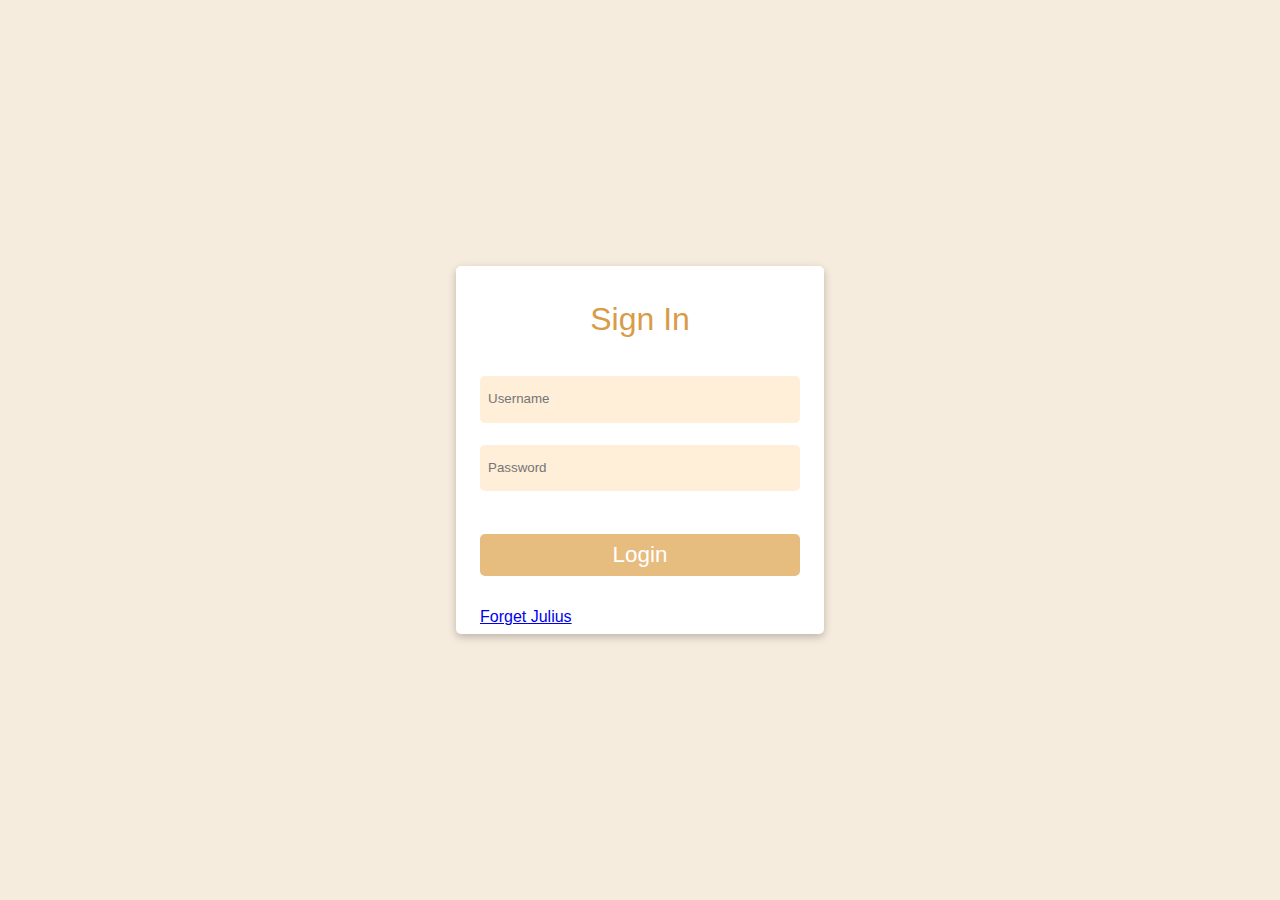
==== login.html @ 5bb80ec6 "Add files via upload" ====
<!DOCTYPE html>
<html lang="en">
<head>
    <meta charset="UTF-8">
    <meta name="viewport" content="width=device-width, initial-scale=1.0">
    <title>Document</title>
    <link rel="stylesheet" href="css/style.css">
</head>
<body>
    <div class="container">
        <div class="header">Sign In</div>
        <form action="">
            <input type="text" name="username" id="username" placeholder="Username"><br>
            <input type="password" name="password" id="password" placeholder="Password"><br>
            <button type="submit">Login</button>
        </form>
        <a href="#">Forget Julius</a>
    </div>
</body>
</html>
---- css/style.css ----
*{
    margin: 0;
    box-sizing: border-box;
    font-family: 'Segoe UI', Tahoma, Geneva, Verdana, sans-serif;
}
body{
    display: flex;
    justify-content: center;
    height: 100vh;
    align-items: center;
    background-color: rgb(246, 236, 222);
}
.container{
    width: 23rem;
    background-color: #fff;
    box-shadow: rgba(0, 0, 0, 0.24) 0px 3px 8px;
    border-radius: 5px;
    padding: 0.5rem 1.5rem;
}
.header{
    color: rgb(216, 156, 73);
    font-weight: 500;
    text-align: center;
    font-size: 2rem;
    margin: 1.7rem 0;
}
.container > form > input{
    display: inline-block;
    width: 100%;
    margin: 0.7rem 0;
    line-height: 2.5rem;
    border: none;
    background-color: rgb(255, 238, 216);
    border-radius: 5px;
    padding: 0.2rem 0.5rem;
}
.container > form > input:focus{
    outline: none;
    border: 2px solid rgb(246, 236, 222);   
}

form > button{
    background-color: rgb(231, 188, 127);
    border: none;
    color: #fff;
    font-size: 1.4rem;
    padding: 0.5rem;
    width: 100%;
    border-radius: 5px;
    margin: 2rem 0;
}
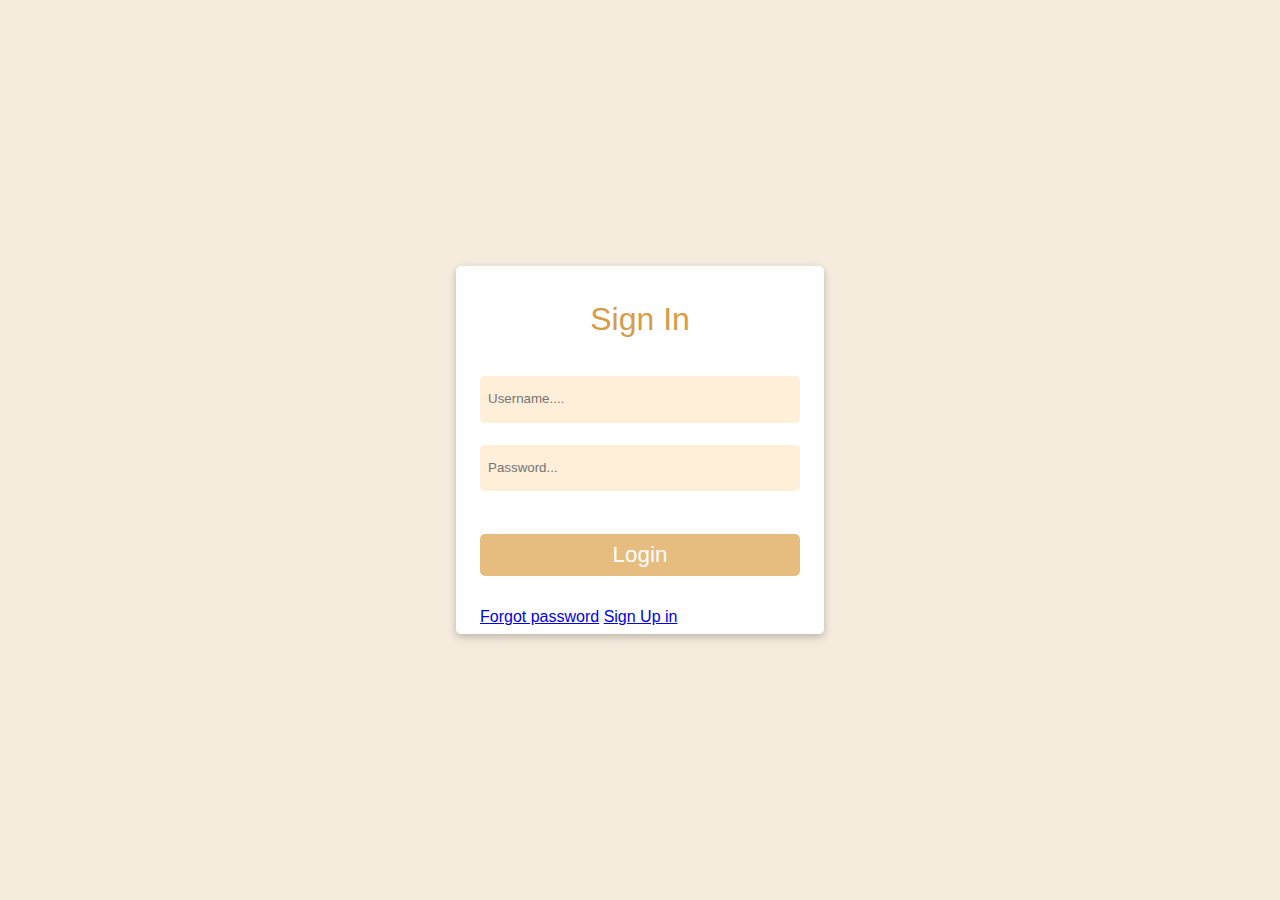
==== commit 6cc07921: "Update login.html" ====
--- a/login.html
+++ b/login.html
@@ -10,11 +10,11 @@
     <div class="container">
         <div class="header">Sign In</div>
         <form action="">
-            <input type="text" name="username" id="username" placeholder="Username"><br>
-            <input type="password" name="password" id="password" placeholder="Password"><br>
+            <input type="text" name="username" id="username" placeholder="Username...."><br>
+            <input type="password" name="password" id="password" placeholder="Password..."><br>
             <button type="submit">Login</button>
         </form>
-        <a href="#">Forget Julius</a>
+        <a href="#">Forgot password</a> <a href="#">Sign Up in</a> <!-- added a "sign in" -->
     </div>
 </body>
-</html>+</html>
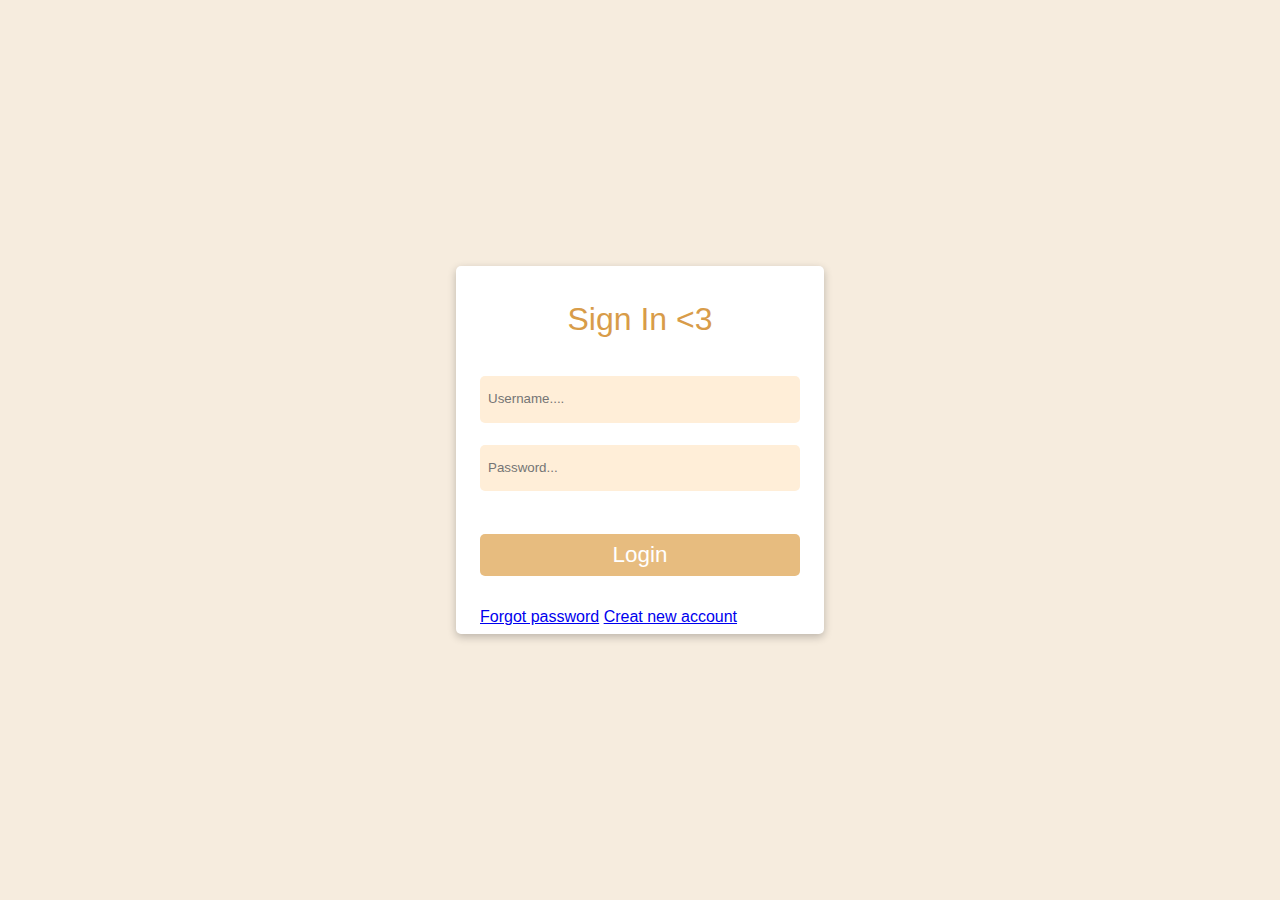
==== commit 61d92f67: "Update login.html" ====
--- a/login.html
+++ b/login.html
@@ -8,13 +8,13 @@
 </head>
 <body>
     <div class="container">
-        <div class="header">Sign In</div>
+        <div class="header">Sign In <3</div>
         <form action="">
             <input type="text" name="username" id="username" placeholder="Username...."><br>
             <input type="password" name="password" id="password" placeholder="Password..."><br>
             <button type="submit">Login</button>
         </form>
-        <a href="#">Forgot password</a> <a href="#">Sign Up in</a> <!-- added a "sign in" -->
+        <a href="#">Forgot password</a> <a href="#">Creat new account</a> <!-- added a "creat new account" -->
     </div>
 </body>
 </html>
